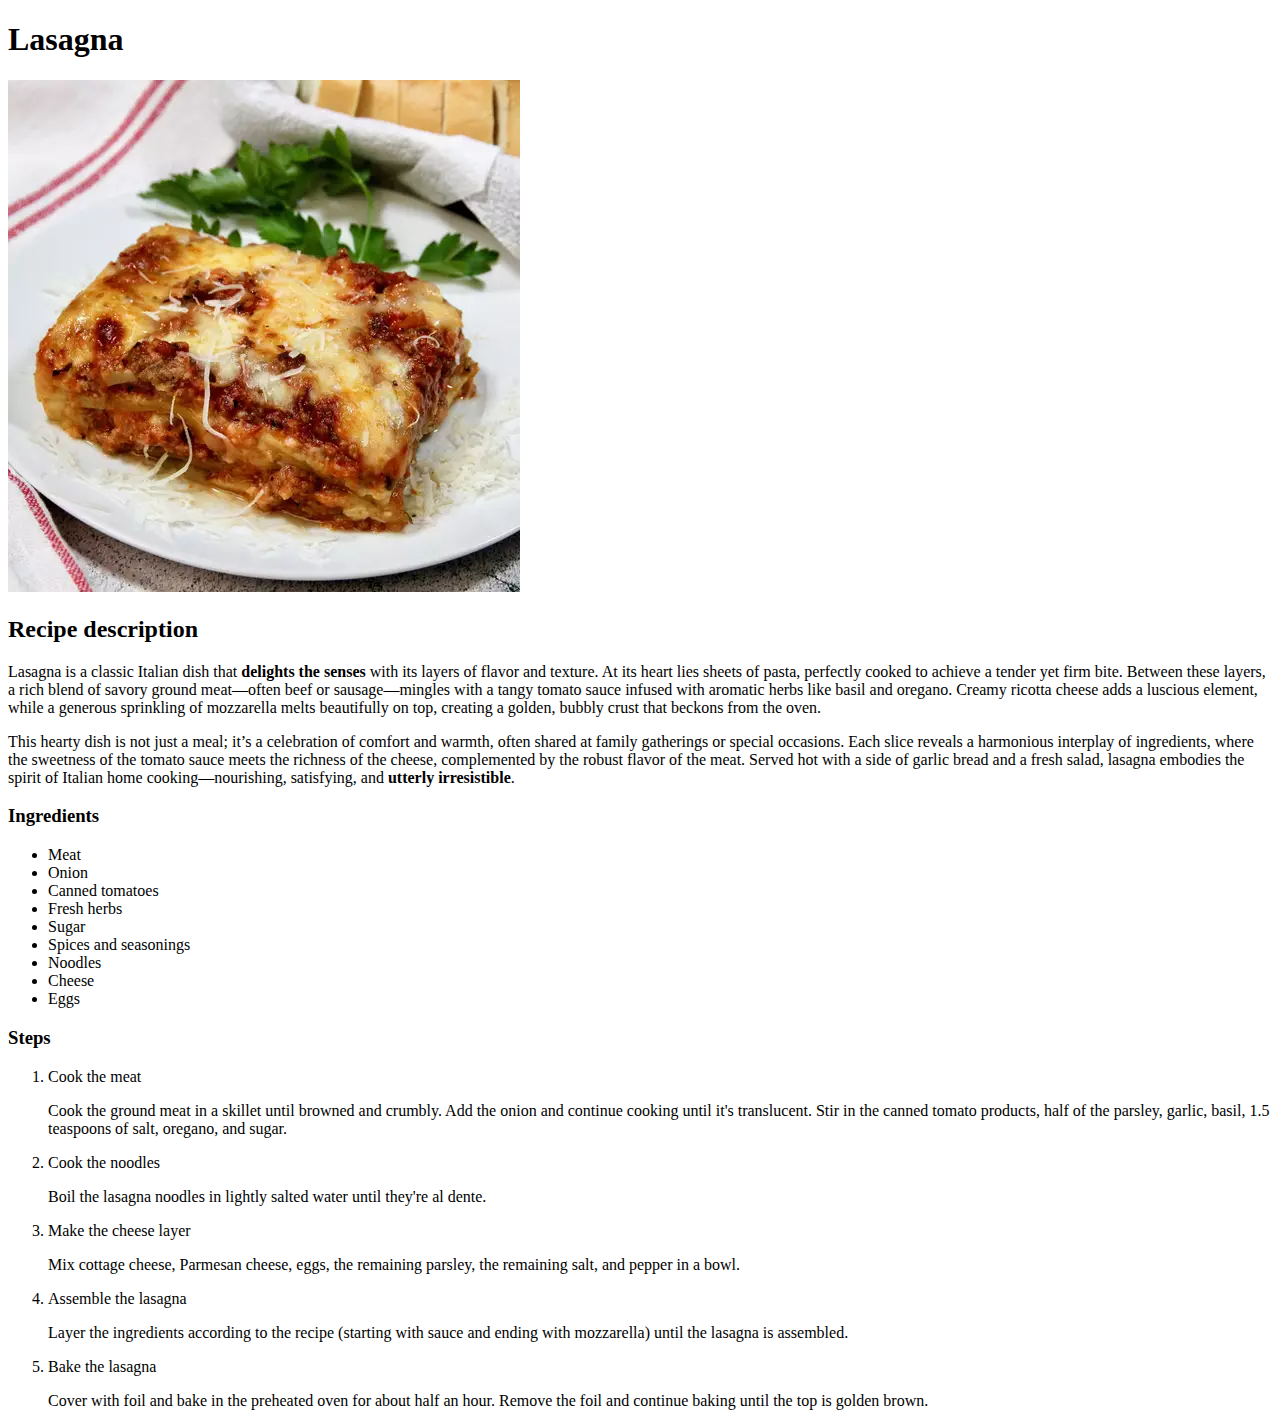
==== recipes/lasagna.html @ f0561ea3 "Create new recipe page and update index with the recipe link" ====
<!DOCTYPE html>
<html lang="en">
  <head>
    <meta charset="UTF-8" />
    <meta name="viewport" content="width=device-width, initial-scale=1.0" />
    <title>Lasagna Recipe</title>
  </head>
  <body>
    <h1>Lasagna</h1>
    <img src="../img/lasagna.webp" alt="lasagna" />
    <h2>Recipe description</h2>
    <p>
      Lasagna is a classic Italian dish that <b>delights the senses</b> with its
      layers of flavor and texture. At its heart lies sheets of pasta, perfectly
      cooked to achieve a tender yet firm bite. Between these layers, a rich
      blend of savory ground meat—often beef or sausage—mingles with a tangy
      tomato sauce infused with aromatic herbs like basil and oregano. Creamy
      ricotta cheese adds a luscious element, while a generous sprinkling of
      mozzarella melts beautifully on top, creating a golden, bubbly crust that
      beckons from the oven.
    </p>
    <p>
      This hearty dish is not just a meal; it’s a celebration of comfort and
      warmth, often shared at family gatherings or special occasions. Each slice
      reveals a harmonious interplay of ingredients, where the sweetness of the
      tomato sauce meets the richness of the cheese, complemented by the robust
      flavor of the meat. Served hot with a side of garlic bread and a fresh
      salad, lasagna embodies the spirit of Italian home cooking—nourishing,
      satisfying, and <b>utterly irresistible</b>.
    </p>
    <h3>Ingredients</h3>
    <ul>
      <li>Meat</li>
      <li>Onion</li>
      <li>Canned tomatoes</li>
      <li>Fresh herbs</li>
      <li>Sugar</li>
      <li>Spices and seasonings</li>
      <li>Noodles</li>
      <li>Cheese</li>
      <li>Eggs</li>
    </ul>
    <h3>Steps</h3>
    <ol>
      <li>
        Cook the meat
        <p>
          Cook the ground meat in a skillet until browned and crumbly. Add the
          onion and continue cooking until it's translucent. Stir in the canned
          tomato products, half of the parsley, garlic, basil, 1.5 teaspoons of
          salt, oregano, and sugar.
        </p>
      </li>
      <li>
        Cook the noodles
        <p>
          Boil the lasagna noodles in lightly salted water until they're al
          dente.
        </p>
      </li>
      <li>
        Make the cheese layer
        <p>
          Mix cottage cheese, Parmesan cheese, eggs, the remaining parsley, the
          remaining salt, and pepper in a bowl.
        </p>
      </li>
      <li>
        Assemble the lasagna
        <p>
          Layer the ingredients according to the recipe (starting with sauce and
          ending with mozzarella) until the lasagna is assembled.
        </p>
      </li>
      <li>
        Bake the lasagna
        <p>
          Cover with foil and bake in the preheated oven for about half an hour.
          Remove the foil and continue baking until the top is golden brown.
        </p>
      </li>
    </ol>
  </body>
</html>
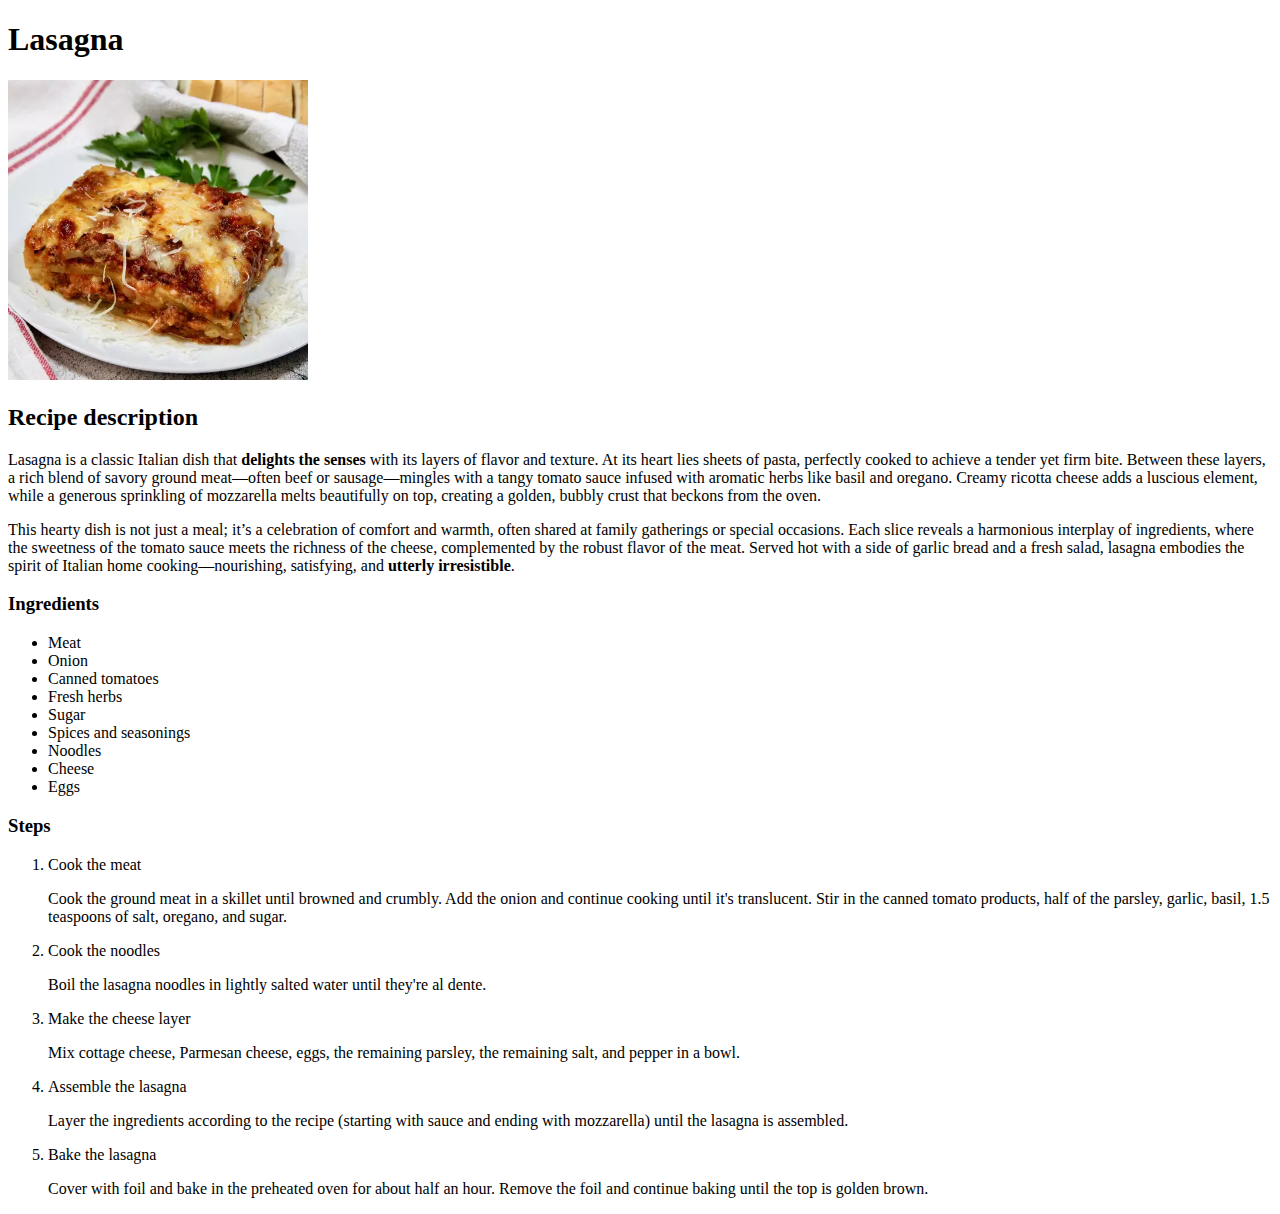
==== commit 53e1e761: "Adjust lasagna image inside the lasagna recipe page" ====
--- a/recipes/lasagna.html
+++ b/recipes/lasagna.html
@@ -7,7 +7,7 @@
   </head>
   <body>
     <h1>Lasagna</h1>
-    <img src="../img/lasagna.webp" alt="lasagna" />
+    <img src="../img/lasagna.webp" alt="lasagna" height="300" width="300" />
     <h2>Recipe description</h2>
     <p>
       Lasagna is a classic Italian dish that <b>delights the senses</b> with its
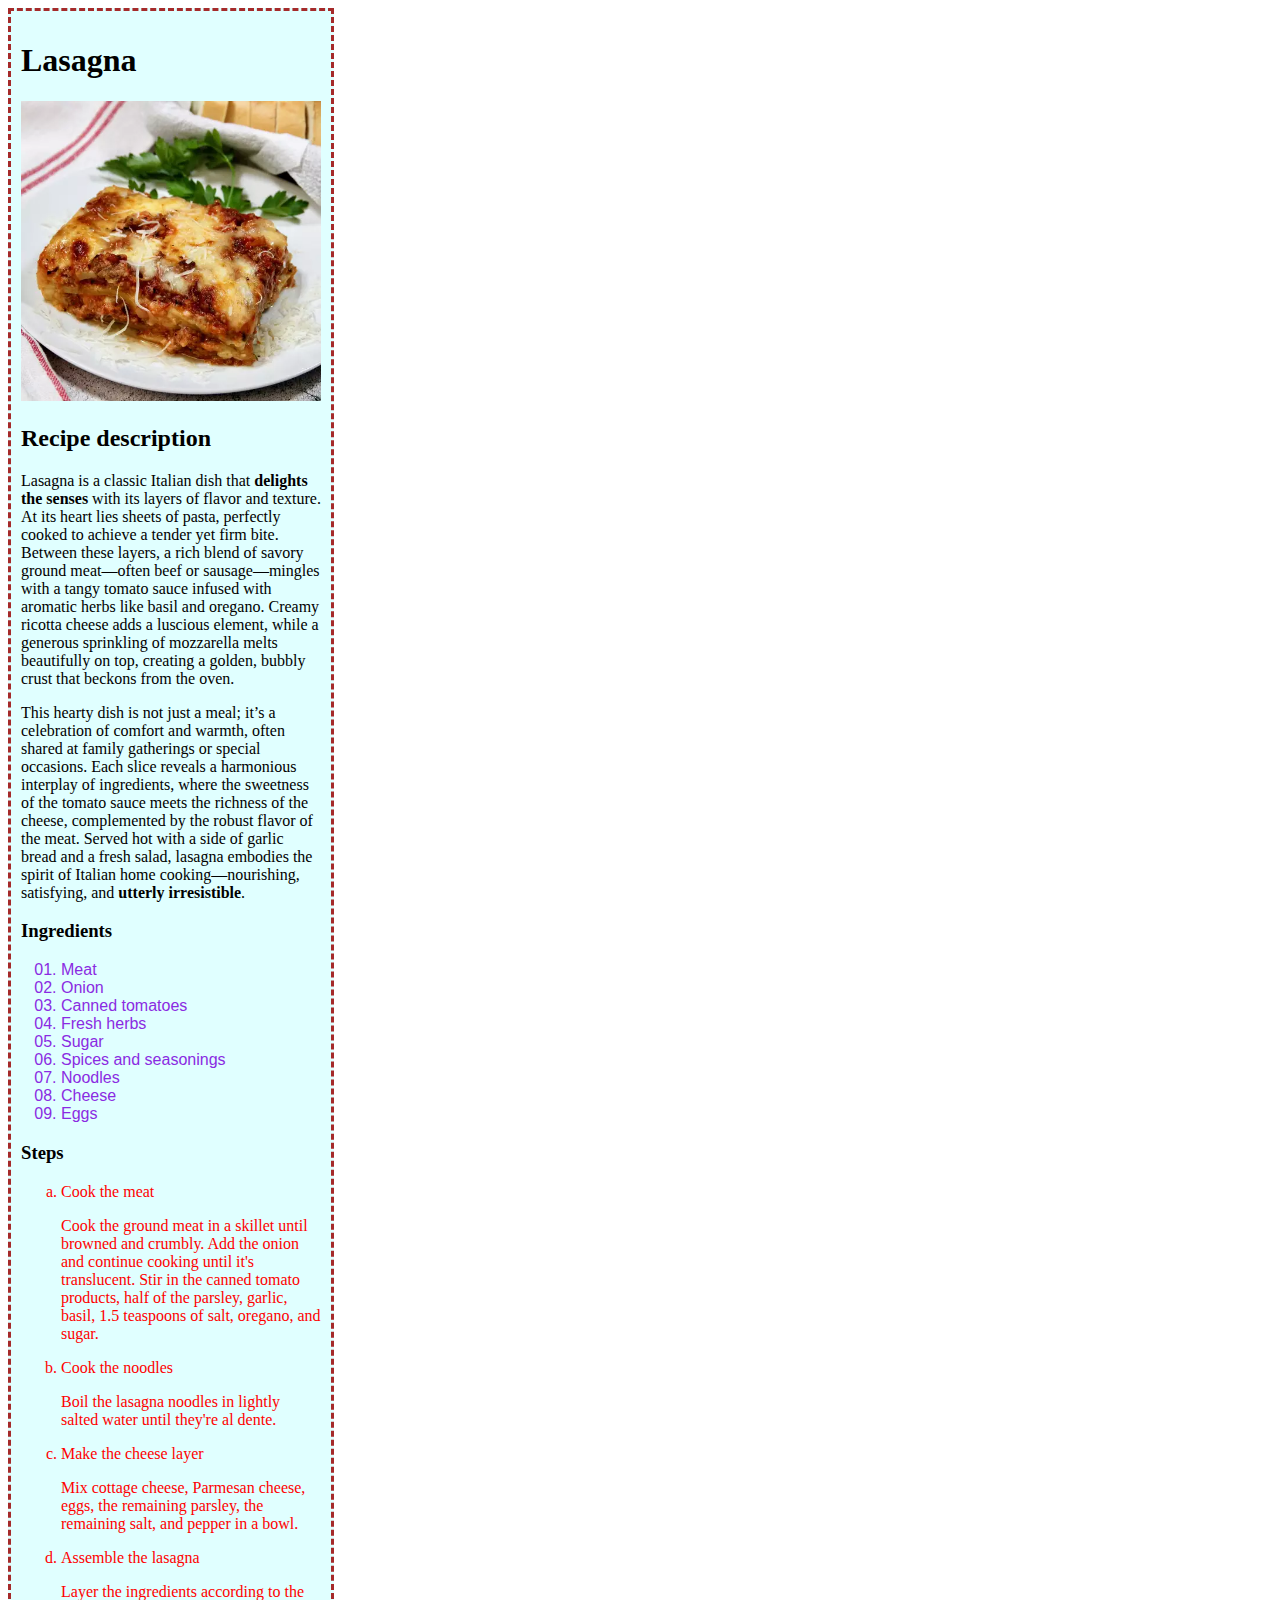
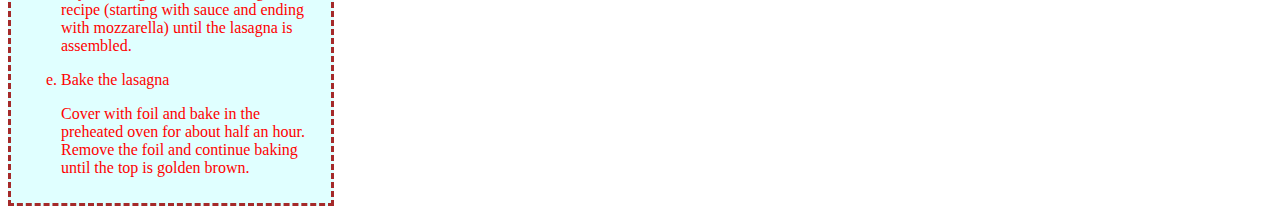
==== commit 761e8320: "Added CSS to all HTML pages" ====
--- a/recipes/lasagna.html
+++ b/recipes/lasagna.html
@@ -3,82 +3,92 @@
   <head>
     <meta charset="UTF-8" />
     <meta name="viewport" content="width=device-width, initial-scale=1.0" />
+    <link rel="stylesheet" href="../styles/recipes.css" />
     <title>Lasagna Recipe</title>
   </head>
   <body>
-    <h1>Lasagna</h1>
-    <img src="../img/lasagna.webp" alt="lasagna" height="300" width="300" />
-    <h2>Recipe description</h2>
-    <p>
-      Lasagna is a classic Italian dish that <b>delights the senses</b> with its
-      layers of flavor and texture. At its heart lies sheets of pasta, perfectly
-      cooked to achieve a tender yet firm bite. Between these layers, a rich
-      blend of savory ground meat—often beef or sausage—mingles with a tangy
-      tomato sauce infused with aromatic herbs like basil and oregano. Creamy
-      ricotta cheese adds a luscious element, while a generous sprinkling of
-      mozzarella melts beautifully on top, creating a golden, bubbly crust that
-      beckons from the oven.
-    </p>
-    <p>
-      This hearty dish is not just a meal; it’s a celebration of comfort and
-      warmth, often shared at family gatherings or special occasions. Each slice
-      reveals a harmonious interplay of ingredients, where the sweetness of the
-      tomato sauce meets the richness of the cheese, complemented by the robust
-      flavor of the meat. Served hot with a side of garlic bread and a fresh
-      salad, lasagna embodies the spirit of Italian home cooking—nourishing,
-      satisfying, and <b>utterly irresistible</b>.
-    </p>
-    <h3>Ingredients</h3>
-    <ul>
-      <li>Meat</li>
-      <li>Onion</li>
-      <li>Canned tomatoes</li>
-      <li>Fresh herbs</li>
-      <li>Sugar</li>
-      <li>Spices and seasonings</li>
-      <li>Noodles</li>
-      <li>Cheese</li>
-      <li>Eggs</li>
-    </ul>
-    <h3>Steps</h3>
-    <ol>
-      <li>
-        Cook the meat
-        <p>
-          Cook the ground meat in a skillet until browned and crumbly. Add the
-          onion and continue cooking until it's translucent. Stir in the canned
-          tomato products, half of the parsley, garlic, basil, 1.5 teaspoons of
-          salt, oregano, and sugar.
-        </p>
-      </li>
-      <li>
-        Cook the noodles
-        <p>
-          Boil the lasagna noodles in lightly salted water until they're al
-          dente.
-        </p>
-      </li>
-      <li>
-        Make the cheese layer
-        <p>
-          Mix cottage cheese, Parmesan cheese, eggs, the remaining parsley, the
-          remaining salt, and pepper in a bowl.
-        </p>
-      </li>
-      <li>
-        Assemble the lasagna
-        <p>
-          Layer the ingredients according to the recipe (starting with sauce and
-          ending with mozzarella) until the lasagna is assembled.
-        </p>
-      </li>
-      <li>
-        Bake the lasagna
-        <p>
-          Cover with foil and bake in the preheated oven for about half an hour.
-          Remove the foil and continue baking until the top is golden brown.
-        </p>
-      </li>
-    </ol>
+    <div class="container">
+      <h1>Lasagna</h1>
+      <img
+        src="../img/lasagna.webp"
+        alt="lasagna"
+        height="300"
+        width="300"
+        class="image"
+      />
+      <h2>Recipe description</h2>
+      <p>
+        Lasagna is a classic Italian dish that <b>delights the senses</b> with
+        its layers of flavor and texture. At its heart lies sheets of pasta,
+        perfectly cooked to achieve a tender yet firm bite. Between these
+        layers, a rich blend of savory ground meat—often beef or sausage—mingles
+        with a tangy tomato sauce infused with aromatic herbs like basil and
+        oregano. Creamy ricotta cheese adds a luscious element, while a generous
+        sprinkling of mozzarella melts beautifully on top, creating a golden,
+        bubbly crust that beckons from the oven.
+      </p>
+      <p>
+        This hearty dish is not just a meal; it’s a celebration of comfort and
+        warmth, often shared at family gatherings or special occasions. Each
+        slice reveals a harmonious interplay of ingredients, where the sweetness
+        of the tomato sauce meets the richness of the cheese, complemented by
+        the robust flavor of the meat. Served hot with a side of garlic bread
+        and a fresh salad, lasagna embodies the spirit of Italian home
+        cooking—nourishing, satisfying, and <b>utterly irresistible</b>.
+      </p>
+      <h3>Ingredients</h3>
+      <ul>
+        <li>Meat</li>
+        <li>Onion</li>
+        <li>Canned tomatoes</li>
+        <li>Fresh herbs</li>
+        <li>Sugar</li>
+        <li>Spices and seasonings</li>
+        <li>Noodles</li>
+        <li>Cheese</li>
+        <li>Eggs</li>
+      </ul>
+      <h3>Steps</h3>
+      <ol class="ordered-list">
+        <li>
+          Cook the meat
+          <p>
+            Cook the ground meat in a skillet until browned and crumbly. Add the
+            onion and continue cooking until it's translucent. Stir in the
+            canned tomato products, half of the parsley, garlic, basil, 1.5
+            teaspoons of salt, oregano, and sugar.
+          </p>
+        </li>
+        <li>
+          Cook the noodles
+          <p>
+            Boil the lasagna noodles in lightly salted water until they're al
+            dente.
+          </p>
+        </li>
+        <li>
+          Make the cheese layer
+          <p>
+            Mix cottage cheese, Parmesan cheese, eggs, the remaining parsley,
+            the remaining salt, and pepper in a bowl.
+          </p>
+        </li>
+        <li>
+          Assemble the lasagna
+          <p>
+            Layer the ingredients according to the recipe (starting with sauce
+            and ending with mozzarella) until the lasagna is assembled.
+          </p>
+        </li>
+        <li>
+          Bake the lasagna
+          <p>
+            Cover with foil and bake in the preheated oven for about half an
+            hour. Remove the foil and continue baking until the top is golden
+            brown.
+          </p>
+        </li>
+      </ol>
+    </div>
   </body>
 </html>
--- a/styles/recipes.css
+++ b/styles/recipes.css
@@ -0,0 +1,22 @@
+.container {
+  width: 300px;
+  border-color: brown;
+  border-style: dashed;
+  padding: 10px;
+  background-color: lightcyan;
+}
+
+.image {
+  width: 300px;
+  height: auto;
+}
+ul {
+  list-style: decimal-leading-zero;
+  color: blueviolet;
+  font-family: "Gill Sans", "Gill Sans MT", Calibri, "Trebuchet MS", sans-serif;
+}
+
+.ordered-list {
+  color: red;
+  list-style: lower-alpha;
+}
